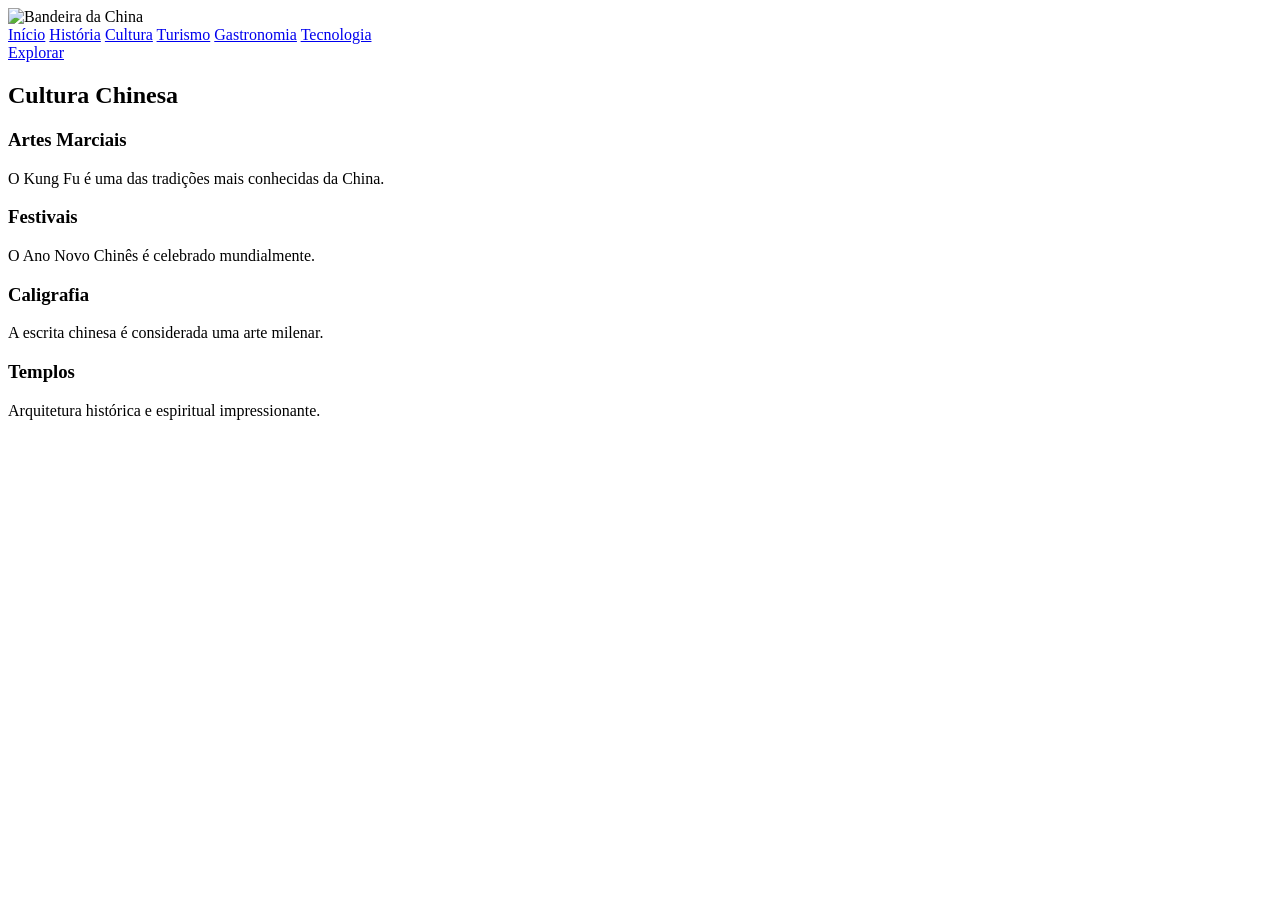
==== paginas/cultura.html @ c3c317b1 "Organizando estrutura do projeto" ====
<!DOCTYPE html>
<html lang="pt-BR">
<head>
<meta charset="UTF-8">
<meta name="viewport" content="width=device-width, initial-scale=1.0">
<title>Cultura Chinesa</title>
<link href="https://fonts.googleapis.com/css2?family=Poppins:wght@300;400;500;600;700&display=swap" rel="stylesheet">
<link rel="stylesheet" href="estilo css/style.css">
</head>
<body class="cultura-page">
    <header>

<nav>

 <div class="logo">
            <img src="img/china.png" alt="Bandeira da China" class="logo-flag">
        </div>

<div class="menu">
<a href="site.html">Início</a>
<a href="historia.html">História</a>
<a href="cultura.html">Cultura</a>
<a href="turismo.html">Turismo</a>
<a href="gastronomia.html">Gastronomia</a>
<a href="tecnologia.html">Tecnologia</a>
</div>

<a href="#" class="btn-nav">Explorar</a>

</nav>

</header>

<section class="topo">

<div class="topo-conteudo">

<h1>Cultura <span>Chinesa</span></h1>

</div>

</section>

<section>

<div class="cartoes">

<div class="card">
<h3>Artes Marciais</h3>
<p>O Kung Fu é uma das tradições mais conhecidas da China.</p>
</div>

<div class="card">
<h3>Festivais</h3>
<p>O Ano Novo Chinês é celebrado mundialmente.</p>
</div>

<div class="card">
<h3>Caligrafia</h3>
<p>A escrita chinesa é considerada uma arte milenar.</p>
</div>

<div class="card">
<h3>Templos</h3>
<p>Arquitetura histórica e espiritual impressionante.</p>
</div>

</div>

</section>

</body>
</html>
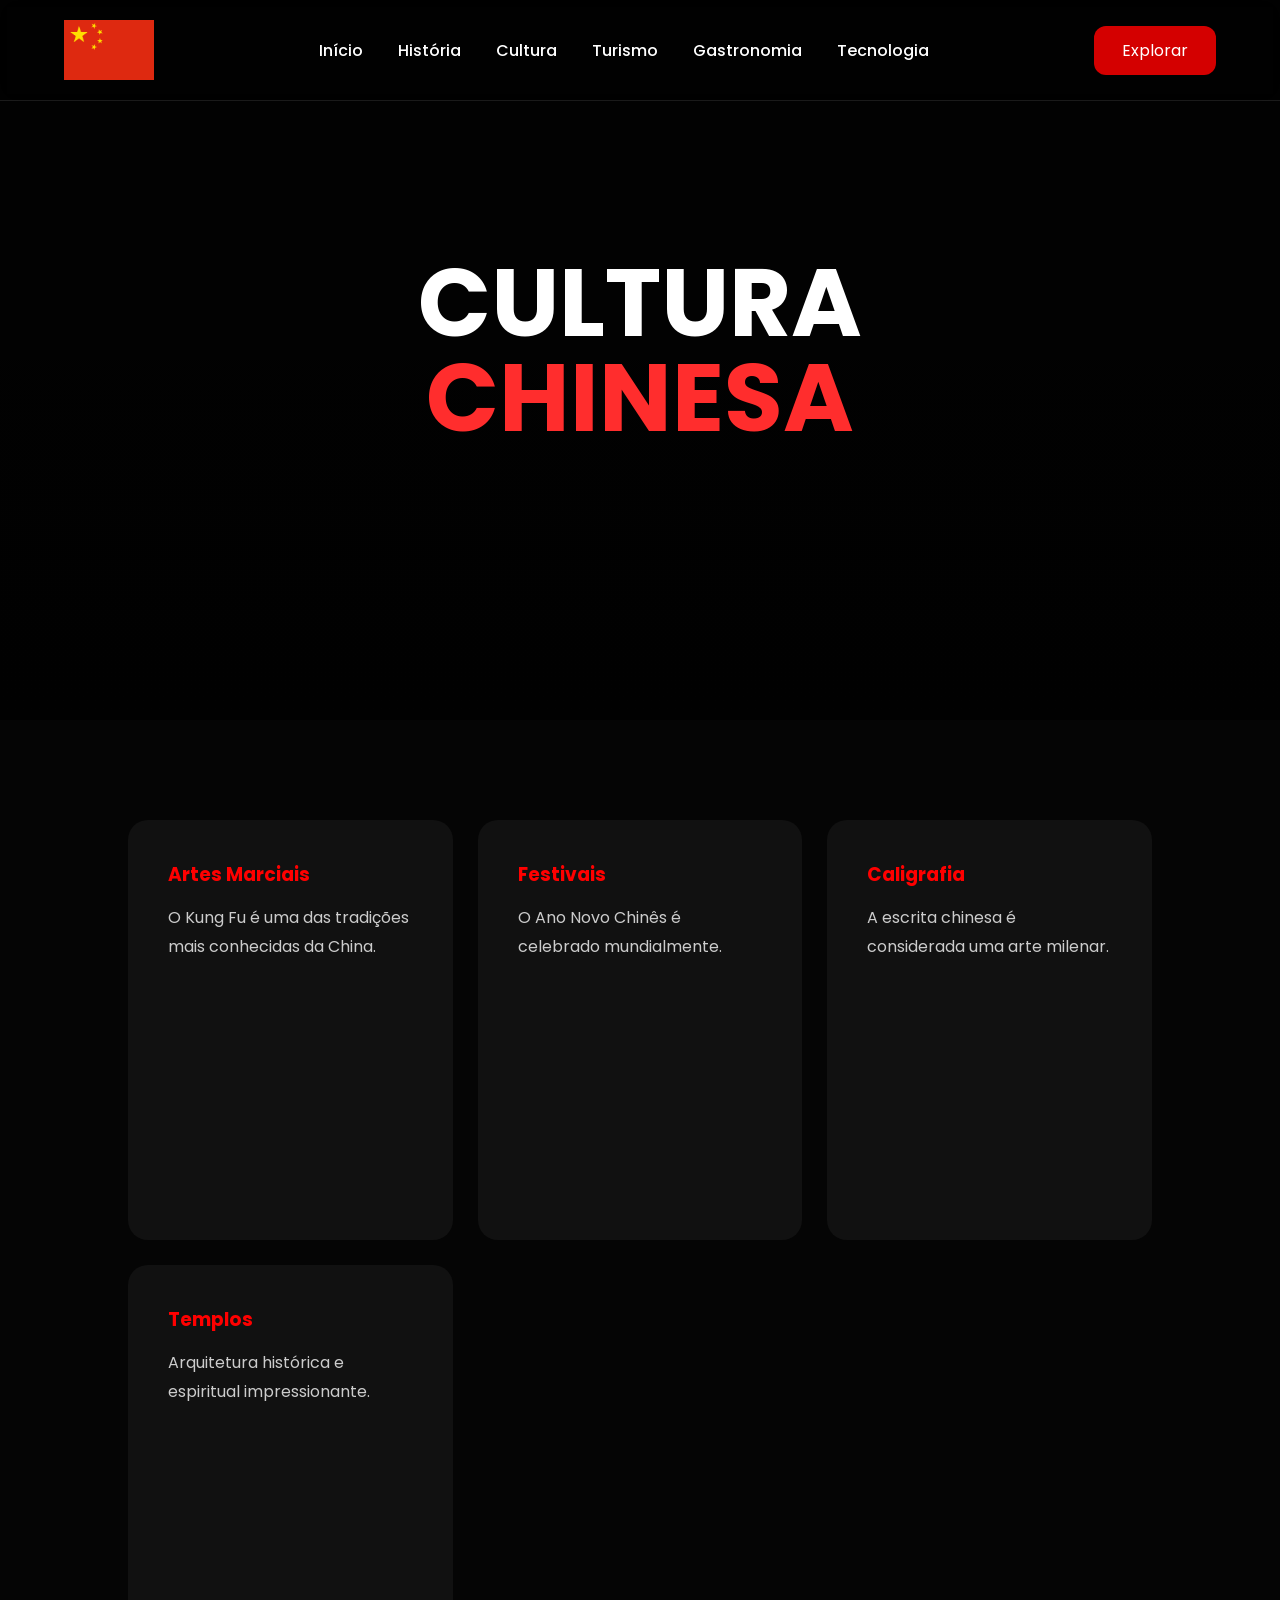
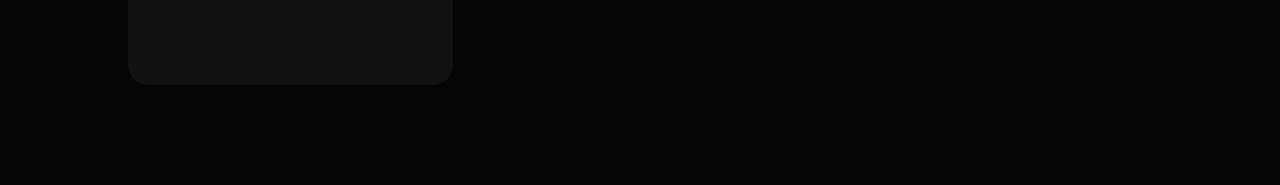
==== commit 808204dd: "Atualizado link das imagens" ====
--- a/paginas/cultura.html
+++ b/paginas/cultura.html
@@ -5,7 +5,7 @@
 <meta name="viewport" content="width=device-width, initial-scale=1.0">
 <title>Cultura Chinesa</title>
 <link href="https://fonts.googleapis.com/css2?family=Poppins:wght@300;400;500;600;700&display=swap" rel="stylesheet">
-<link rel="stylesheet" href="estilo css/style.css">
+<link rel="stylesheet" href="../estilo_css/style.css">
 </head>
 <body class="cultura-page">
     <header>
@@ -13,11 +13,11 @@
 <nav>
 
  <div class="logo">
-            <img src="img/china.png" alt="Bandeira da China" class="logo-flag">
+            <img src="../imagens/china.png" alt="Bandeira da China" class="logo-flag">
         </div>
 
 <div class="menu">
-<a href="site.html">Início</a>
+<a href="../index.html">Início</a>
 <a href="historia.html">História</a>
 <a href="cultura.html">Cultura</a>
 <a href="turismo.html">Turismo</a>
--- a/estilo_css/style.css
+++ b/estilo_css/style.css
@@ -0,0 +1,655 @@
+*{
+    margin:0;
+    padding:0;
+    box-sizing:border-box;
+    scroll-behavior:smooth;
+    font-family:'Poppins',sans-serif;
+}
+
+body{
+    background:#050505;
+    color:white;
+    overflow-x:hidden;
+}
+
+::-webkit-scrollbar{
+    width:10px;
+}
+
+::-webkit-scrollbar-thumb{
+    background:#c40000;
+    border-radius:20px;
+}
+header{
+    width:100%;
+    position:fixed;
+    top:0;
+    z-index:999;
+    backdrop-filter:blur(10px);
+    background:rgba(0,0,0,0.4);
+    border-bottom:1px solid rgba(255,255,255,0.1);
+}
+
+nav{
+    width:90%;
+    margin:auto;
+    display:flex;
+    align-items:center;
+    justify-content:space-between;
+    padding:20px 0;
+}
+
+.logo{
+    display:flex;
+    align-items:center;
+}
+
+.logo img,
+.logo-flag{
+    height:60px;
+    width:auto;
+    display:block;
+}
+
+.menu{
+    display:flex;
+    gap:35px;
+}
+
+.menu a{
+    text-decoration:none;
+    color:white;
+    font-weight:500;
+    transition:0.3s;
+}
+
+.menu a:hover{
+    color:#ff2d2d;
+}
+
+.btn-nav{
+    padding:12px 28px;
+    background:#d40000;
+    border-radius:12px;
+    text-decoration:none;
+    color:white;
+    transition:0.3s;
+}
+
+.btn-nav:hover{
+    background:#ff0000;
+}
+
+.topo{
+    height:100vh;
+    background:
+    linear-gradient(rgba(0,0,0,0.65), rgba(0,0,0,0.8)),
+    url('../img/turismo.png');
+    background-size:cover;
+    background-position:center;
+    display:flex;
+    align-items:center;
+    padding:0 8%;
+}
+
+.topo-conteudo{
+    max-width:700px;
+}
+
+.topo-conteudo h1{
+    font-size:6rem;
+    line-height:95px;
+    margin-bottom:20px;
+    text-transform:uppercase;
+}
+
+.topo-conteudo h1 span{
+    color:#ff2d2d;
+}
+
+.topo-conteudo p{
+    font-size:1.1rem;
+    color:#ddd;
+    line-height:1.8;
+    margin-bottom:40px;
+}
+
+.topo-botoes{
+    display:flex;
+    gap:20px;
+}
+
+.btn{
+    padding:15px 35px;
+    border-radius:12px;
+    text-decoration:none;
+    font-weight:600;
+    transition:0.4s;
+}
+
+.red{
+    background:#d10000;
+    color:white;
+}
+
+.red:hover{
+    background:#ff0000;
+    transform:translateY(-5px);
+}
+
+.transparent{
+    border:1px solid rgba(255,255,255,0.3);
+    color:white;
+}
+
+.transparent:hover{
+    background:white;
+    color:black;
+}
+
+.destaques{
+    width:90%;
+    margin:auto;
+    margin-top:-80px;
+    display:grid;
+    grid-template-columns:repeat(auto-fit,minmax(220px,1fr));
+    gap:20px;
+}
+
+.cartao{
+    background:rgba(255,255,255,0.05);
+    border:1px solid rgba(255,255,255,0.08);
+    padding:40px 25px;
+    border-radius:20px;
+    backdrop-filter:blur(10px);
+    transition:0.4s;
+}
+
+.cartao:hover{
+    transform:translateY(-10px);
+    border-color:#ff0000;
+}
+
+.cartao h3{
+    margin-bottom:15px;
+    color:#ff2d2d;
+}
+
+section{
+    padding:120px 8%;
+}
+
+.title{
+    margin-bottom:60px;
+}
+
+.title h2{
+    font-size:3rem;
+    margin-bottom:15px;
+}
+
+.title span{
+    color:#ff2d2d;
+}
+
+.title p{
+    color:#ccc;
+}
+
+.history{
+    display:grid;
+    grid-template-columns:1fr 1fr;
+    gap:50px;
+    align-items:center;
+}
+
+.history img{
+    width:100%;
+    border-radius:25px;
+}
+
+.history-text p{
+    line-height:2;
+    color:#ccc;
+    margin-bottom:30px;
+}
+
+.cartoes{
+    display:grid;
+    grid-template-columns:repeat(auto-fit,minmax(250px,1fr));
+    gap:25px;
+}
+
+.card-link{
+    text-decoration:none;
+    color:inherit;
+    display:block;
+}
+
+.card{
+
+    position:relative;
+    overflow:hidden;
+    border-radius:20px;
+    height:420px;
+}
+
+.card img{
+    width:100%;
+    height:100%;
+    object-fit:cover;
+    transition:0.5s;
+}
+
+.card:hover img{
+    transform:scale(1.1);
+}
+
+.overlay{
+    position:absolute;
+    bottom:0;
+    width:100%;
+    padding:25px;
+    background:linear-gradient(transparent, rgba(0,0,0,0.9));
+}
+
+.overlay h3{
+    font-size:1.5rem;
+    margin-bottom:10px;
+}
+
+.culture{
+    background:
+    linear-gradient(rgba(0,0,0,0.75), rgba(0,0,0,0.8)),
+    url('https://images.unsplash.com/photo-1513407030348-c983a97b98d8?q=80&w=1974&auto=format&fit=crop');
+    background-size:cover;
+    background-position:center;
+    border-radius:30px;
+    padding:100px;
+}
+
+.culture h2{
+    font-size:4rem;
+    margin-bottom:20px;
+}
+
+.culture p{
+    max-width:700px;
+    color:#ddd;
+    line-height:2;
+}
+
+.info-grid{
+    display:grid;
+    grid-template-columns:repeat(auto-fit,minmax(350px,1fr));
+    gap:25px;
+}
+
+.info-card{
+    position:relative;
+    border-radius:25px;
+    overflow:hidden;
+    height:350px;
+}
+
+.info-card img{
+    width:100%;
+    height:100%;
+    object-fit:cover;
+}
+
+.info-overlay{
+    position:absolute;
+    inset:0;
+    background:rgba(0,0,0,0.6);
+    padding:40px;
+    display:flex;
+    flex-direction:column;
+    justify-content:end;
+}
+
+.info-overlay h3{
+    font-size:2rem;
+    margin-bottom:15px;
+}
+
+.info-overlay p{
+    color:#ddd;
+}
+
+.facts{
+    display:grid;
+    grid-template-columns:repeat(auto-fit,minmax(250px,1fr));
+    gap:20px;
+}
+
+.fact{
+    background:rgba(255,255,255,0.04);
+    border:1px solid rgba(255,255,255,0.08);
+    border-radius:20px;
+    padding:30px;
+    transition:0.3s;
+}
+
+.fact:hover{
+    border-color:#ff0000;
+    transform:translateY(-10px);
+}
+
+.fact h3{
+    color:#ff2d2d;
+    margin-bottom:15px;
+}
+
+footer{
+    padding:80px 8%;
+    background:#020202;
+    border-top:1px solid rgba(255,255,255,0.08);
+}
+
+.footer-content{
+    display:grid;
+    grid-template-columns:repeat(auto-fit,minmax(250px,1fr));
+    gap:40px;
+}
+
+.footer-content h3{
+    margin-bottom:20px;
+    color:#ff2d2d;
+}
+
+.footer-content p,
+.footer-content a{
+    color:#ccc;
+    text-decoration:none;
+    line-height:2;
+}
+
+.copy{
+    margin-top:50px;
+    text-align:center;
+    color:#666;
+}
+
+.cultura-page .topo{
+    height:80vh;
+    background:
+    linear-gradient(rgba(0,0,0,0.6), rgba(0,0,0,0.8)),
+    url('https://images.unsplash.com/photo-1513407030348-c983a97b98d8?q=80&w=1974&auto=format&fit=crop');
+    background-size:cover;
+    background-position:center;
+    display:flex;
+    align-items:center;
+    justify-content:center;
+    text-align:center;
+}
+
+.cultura-page section{
+    padding:100px 10%;
+}
+
+.cultura-page .cartoes{
+    display:grid;
+    grid-template-columns:repeat(auto-fit,minmax(250px,1fr));
+    gap:25px;
+}
+
+.cultura-page .card{
+    background:#111;
+    padding:40px;
+    border-radius:20px;
+    transition:0.3s;
+}
+
+.cultura-page .card:hover{
+    transform:translateY(-10px);
+    border:1px solid #ff0000;
+}
+
+.cultura-page .card h3{
+    margin-bottom:15px;
+    color:#ff0000;
+}
+
+.cultura-page .card p{
+    color:#ccc;
+    line-height:1.8;
+}
+.historia-page .topo{
+    height:80vh;
+    background:
+    linear-gradient(rgba(0,0,0,0.6), rgba(0,0,0,0.8)),
+    url('https://images.unsplash.com/photo-1528164344705-47542687000d?q=80&w=1974&auto=format&fit=crop');
+    background-size:cover;
+    background-position:center;
+    display:flex;
+    align-items:center;
+    justify-content:center;
+    text-align:center;
+}
+
+.historia-page .content{
+    display:grid;
+    grid-template-columns:1fr 1fr;
+    gap:50px;
+    align-items:center;
+    margin-bottom:60px;
+}
+
+.historia-page .content img{
+    width:100%;
+    border-radius:25px;
+}
+
+.historia-page .content p{
+    line-height:2;
+    color:#ccc;
+}
+
+.historia-page .timeline{
+    display:grid;
+    grid-template-columns:repeat(auto-fit,minmax(200px,1fr));
+    gap:20px;
+}
+
+.historia-page .box{
+    background:rgba(255,255,255,0.04);
+    border:1px solid rgba(255,255,255,0.08);
+    border-radius:20px;
+    padding:30px;
+    text-align:center;
+    transition:0.3s;
+}
+
+.historia-page .box:hover{
+    border-color:#ff0000;
+    transform:translateY(-10px);
+}
+
+.historia-page .box h3{
+    color:#ff0000;
+    margin-bottom:15px;
+}
+
+.gastronomia-page .topo{
+    height:70vh;
+    background:
+    linear-gradient(rgba(0,0,0,0.7), rgba(0,0,0,0.8)),
+    url('https://images.unsplash.com/photo-1569718212165-3a8278d5f624?q=80&w=1974&auto=format&fit=crop');
+    background-size:cover;
+    background-position:center;
+    display:flex;
+    align-items:center;
+    justify-content:center;
+    text-align:center;
+}
+
+.gastronomia-page section{
+    padding:100px 10%;
+}
+
+.gastronomia-page .foods{
+    display:grid;
+    grid-template-columns:repeat(auto-fit,minmax(250px,1fr));
+    gap:25px;
+}
+
+.gastronomia-page .food{
+    background:#111;
+    padding:30px;
+    border-radius:20px;
+    transition:0.3s;
+}
+
+.gastronomia-page .food:hover{
+    transform:translateY(-10px);
+    border:1px solid #ff0000;
+}
+
+.gastronomia-page .food h3{
+    margin-bottom:15px;
+    color:#ff0000;
+}
+
+.gastronomia-page .food p{
+    color:#ccc;
+    line-height:1.8;
+}
+
+.tecnologia-page .topo{
+    height:80vh;
+    background:
+    linear-gradient(rgba(0,0,0,0.7), rgba(0,0,0,0.85)),
+    url('https://images.unsplash.com/photo-1516321318423-f06f85e504b3?q=80&w=1974&auto=format&fit=crop');
+    background-size:cover;
+    background-position:center;
+    display:flex;
+    align-items:center;
+    justify-content:center;
+    text-align:center;
+}
+
+.tecnologia-page section{
+    padding:100px 10%;
+}
+
+.tecnologia-page .tech-grid{
+    display:grid;
+    grid-template-columns:repeat(auto-fit,minmax(250px,1fr));
+    gap:25px;
+}
+
+.tecnologia-page .tech{
+    background:#111;
+    padding:40px;
+    border-radius:20px;
+    border:1px solid rgba(255,255,255,0.08);
+    transition:0.3s;
+}
+
+.tecnologia-page .tech:hover{
+    transform:translateY(-10px);
+    border-color:#ff0000;
+}
+
+.tecnologia-page .tech h3{
+    margin-bottom:15px;
+    color:#ff0000;
+}
+
+.tecnologia-page .tech p{
+    color:#ccc;
+    line-height:1.8;
+}
+
+.turismo-page .topo{
+    height:80vh;
+    background:
+    linear-gradient(rgba(0,0,0,0.7), rgba(0,0,0,0.8)),
+    url('../img/turismo.png');
+    background-size:cover;
+    background-position:center;
+    display:flex;
+    align-items:center;
+    justify-content:center;
+    text-align:center;
+}
+
+.turismo-page section{
+    padding:100px 10%;
+}
+
+.turismo-page .gallery{
+    display:grid;
+    grid-template-columns:repeat(auto-fit,minmax(300px,1fr));
+    gap:25px;
+}
+
+.turismo-page .place{
+    position:relative;
+    overflow:hidden;
+    border-radius:20px;
+    height:400px;
+    transition:0.5s;
+}
+
+.turismo-page .place:hover{
+    transform:scale(1.05);
+}
+
+.turismo-page .place img{
+    width:100%;
+    height:100%;
+    object-fit:cover;
+    transition:0.5s;
+}
+
+.turismo-page .place:hover img{
+    transform:scale(1.1);
+}
+
+.turismo-page .overlay{
+    position:absolute;
+    bottom:0;
+    width:100%;
+    padding:25px;
+    background:linear-gradient(transparent, rgba(0,0,0,0.9));
+}
+
+.turismo-page .overlay h2{
+    font-size:1.5rem;
+    margin-bottom:10px;
+}
+
+.tourism-cards{
+    display:grid;
+    grid-template-columns:repeat(auto-fit,minmax(300px,1fr));
+    gap:30px;
+    margin-top:60px;
+}
+
+.tourism-card{
+    background:rgba(255,255,255,0.05);
+    border:1px solid rgba(255,255,255,0.1);
+    padding:40px;
+    border-radius:20px;
+    transition:0.3s;
+}
+
+.tourism-card:hover{
+    transform:translateY(-10px);
+    border-color:#ff2d2d;
+    background:rgba(255,255,255,0.08);
+}
+
+.tourism-card h3{
+    color:#ff2d2d;
+    margin-bottom:20px;
+    font-size:1.5rem;
+}
+
+.tourism-card p{
+    color:#ccc;
+    line-height:1.8;
+    margin-bottom:15px;
+}
